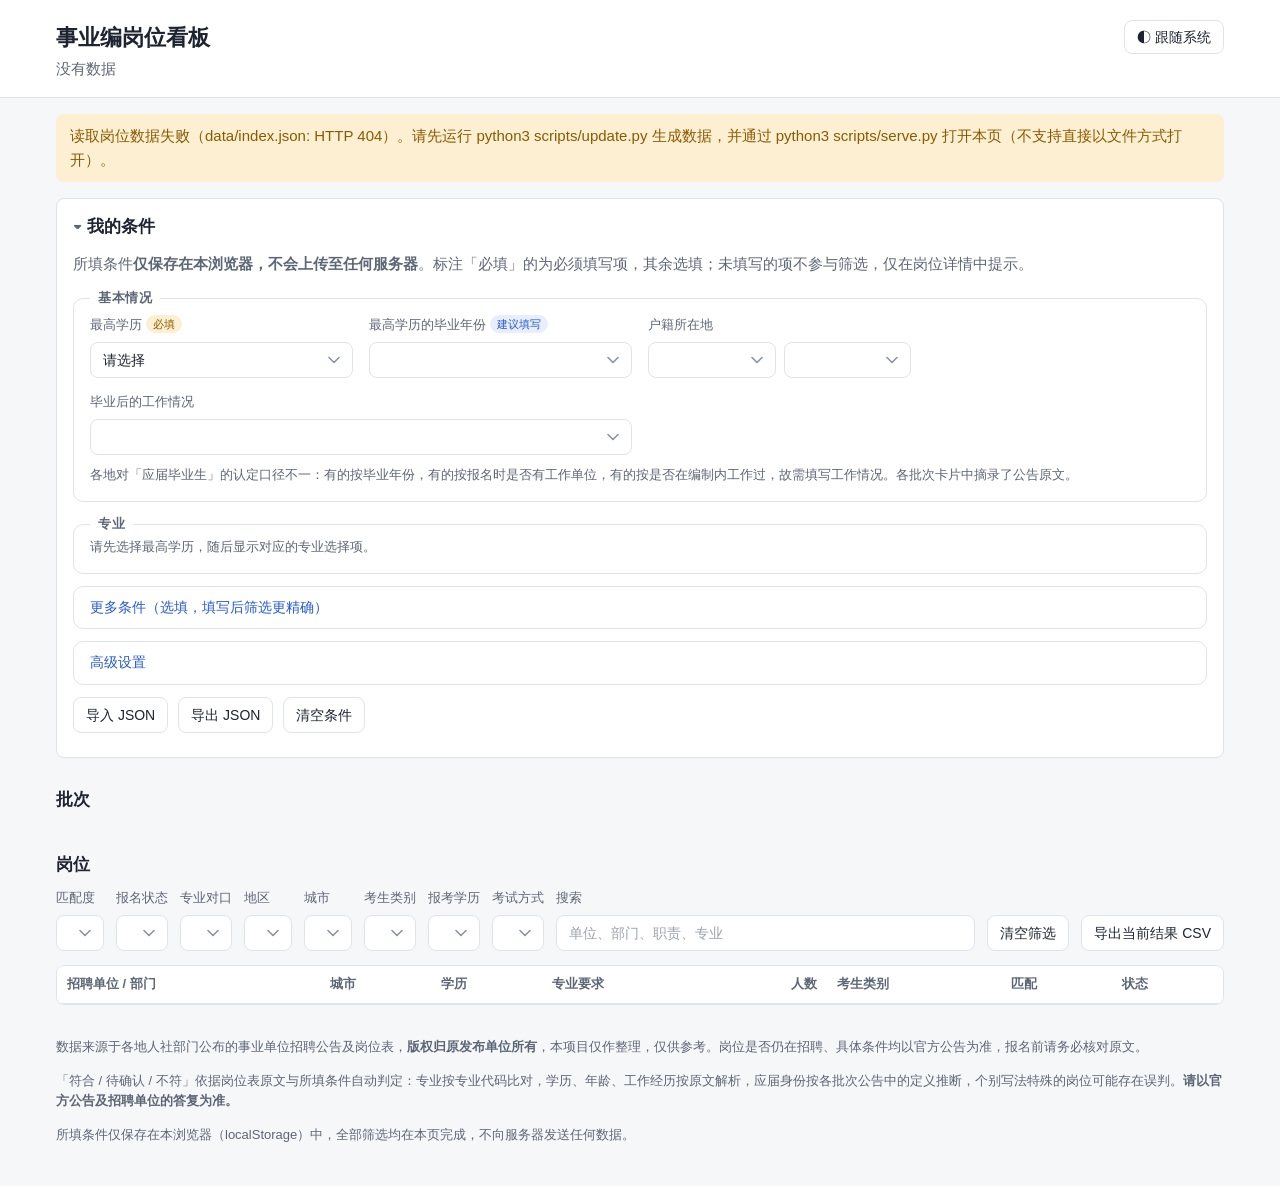
==== site/index.html @ 78e567bd "事业编岗位看板：首次提交 汇总各地人社部门公布的事业单位公开招聘岗位表（广东、深圳、浙江省属、上海、江苏省属）， 在浏览器里按访问者填写的个人条件筛选，条件仅保存在本地（localStorage）。 " ====
<!doctype html>
<html lang="zh-CN">
<head>
<meta charset="utf-8">
<meta name="viewport" content="width=device-width, initial-scale=1">
<title>事业编岗位看板</title>
<meta name="description" content="汇总各地人社部门公布的事业单位公开招聘岗位，按个人条件筛选可报考的岗位。个人条件仅保存在本浏览器。">
<link rel="icon" href="data:image/svg+xml,%3Csvg xmlns='http://www.w3.org/2000/svg' viewBox='0 0 32 32'%3E%3Crect width='32' height='32' rx='7' fill='%232459d3'/%3E%3Cpath d='M9 17l5 5 9-11' fill='none' stroke='%23fff' stroke-width='3.4' stroke-linecap='round' stroke-linejoin='round'/%3E%3C/svg%3E">
<link rel="stylesheet" href="assets/style.css">
<script>
// 在页面绘制前就应用保存的主题，避免先闪一下浅色。localStorage 可能不可用（隐私模式等），读不到就跟随系统。
try { var t = localStorage.getItem("theme"); if (t === "light" || t === "dark") document.documentElement.dataset.theme = t; } catch (e) {}
</script>
</head>
<body>
<header class="top">
  <div class="wrap top-row">
    <div>
      <h1>事业编岗位看板</h1>
      <p class="sub" id="generated">加载中…</p>
    </div>
    <button type="button" id="theme" class="theme-btn" title="切换外观：跟随系统 / 浅色 / 深色"></button>
  </div>
</header>

<main class="wrap">
  <noscript><p class="banner">需要启用 JavaScript 才能显示看板。</p></noscript>
  <p class="banner" id="error" hidden></p>

  <section id="profileSec" class="panel">
    <details id="profileDetails" open>
      <summary><h2>我的条件</h2><span class="muted" id="profileStatus"></span></summary>
      <p class="muted">所填条件<b>仅保存在本浏览器，不会上传至任何服务器</b>。标注「必填」的为必须填写项，其余选填；未填写的项不参与筛选，仅在岗位详情中提示。</p>
      <form id="profileForm" onsubmit="return false" autocomplete="off">
        <fieldset>
          <legend>基本情况</legend>
          <label><span class="lab">最高学历<span class="req">必填</span></span><select id="pEdu">
            <option value="">请选择</option><option>大专</option><option>本科</option><option>硕士</option><option>博士</option></select></label>
          <label><span class="lab">最高学历的毕业年份<span class="req rec">建议填写</span></span><select id="pGradYear"></select></label>
          <label>户籍所在地<span class="pair"><select id="pProv" aria-label="户籍所在省"></select><select id="pCity" aria-label="户籍所在市"></select></span></label>
          <label class="span2">毕业后的工作情况<select id="pWork"></select></label>
          <label id="pWorkMonthsBox" hidden>累计工作时长（月）<input id="pWorkMonths" type="number" min="0" max="600" placeholder="如 3"></label>
          <p class="hint">各地对「应届毕业生」的认定口径不一：有的按毕业年份，有的按报名时是否有工作单位，有的按是否在编制内工作过，故需填写工作情况。各批次卡片中摘录了公告原文。</p>
        </fieldset>

        <fieldset>
          <legend>专业</legend>
          <p class="hint" id="majorNeedEdu">请先选择最高学历，随后显示对应的专业选择项。</p>
          <div class="field wide" id="gradBox" hidden><span class="lab">研究生专业（按学科专业目录选择）</span><div id="pGradPick"></div></div>
          <div class="field wide" id="bachBox" hidden><span class="lab" id="bachLab">本科专业</span><div id="pBachPick"></div></div>
          <div class="field wide" id="collBox" hidden><span class="lab">大专专业</span><div id="pCollPick"></div></div>
          <p class="hint" id="majorHint" hidden>可输入专业名称或代码检索，也可按学科门类浏览；选中后以标签显示，支持多选（如学术学位与专业学位并选，或双学位）。</p>
        </fieldset>

        <details class="more">
          <summary>更多条件（选填，填写后筛选更精确）</summary>
          <fieldset>
            <legend>个人情况</legend>
            <label>年龄（周岁）<select id="pAge"></select></label>
            <label>性别<select id="pGender"><option value="">不填</option><option>男</option><option>女</option></select></label>
            <label>政治面貌<select id="pPol"><option value="">不填</option><option>群众</option><option>共青团员</option><option>中共党员</option></select></label>
            <label>大学英语<select id="pEnglish"><option value="">不填</option><option value="CET4">已通过四级</option><option value="CET6">已通过六级</option></select></label>
            <div class="field wide"><span class="lab">已取得的资格证书</span><div id="pCertPick"></div></div>
            <div class="field wide"><span class="lab">持有有效居住证的城市（上海等地对外省市户籍有居住证要求）</span><div id="pResPick"></div></div>
          </fieldset>
        </details>

        <details class="more">
          <summary>高级设置</summary>
          <fieldset>
            <legend>应届身份认定</legend>
            <label>认定方式<select id="pFresh">
              <option value="auto">按各批次公告规则自动推断（推荐）</option><option value="yes">一律按应届</option>
              <option value="no">一律按往届</option><option value="maybe">一律待定（限应届岗位均列入待确认）</option></select></label>
            <label class="check"><input id="pSpecial" type="checkbox"> 保留专项招聘岗位</label>
            <p class="hint">专项招聘指面向退役军人、基层服务项目人员、残疾人等特定群体的岗位，一般无需勾选。</p>
          </fieldset>
          <fieldset id="termsSet">
            <legend>专业匹配词（选择专业时自动生成）</legend>
            <p class="hint">部分岗位表（如上海、江苏）仅有专业文字、无专业代码：出现<b>对口关键词</b>视为对口，出现<b>相关词</b>列入待确认。更换专业后将重新生成；此处手动修改的内容仅在不更换专业时保留。</p>
            <label data-lv="graduate">研究生：对口关键词<input id="pGradKw"></label>
            <label data-lv="graduate">研究生：相关词<input id="pGradRel"></label>
            <label data-lv="bachelor">本科：对口关键词<input id="pBachKw"></label>
            <label data-lv="bachelor">本科：相关词<input id="pBachRel"></label>
          </fieldset>
        </details>

        <div class="profile-actions">
          <button type="button" id="pImport">导入 JSON</button>
          <button type="button" id="pExport">导出 JSON</button>
          <button type="button" id="pLocal" hidden>载入本机 profile.json</button>
          <button type="button" id="pClear">清空条件</button>
          <input id="pFile" type="file" accept="application/json,.json" hidden>
        </div>
      </form>
    </details>
  </section>

  <section id="filterInfo" class="panel" hidden>
    <h2>筛选情况</h2>
    <p id="filterText"></p>
    <p class="muted" id="filterUnset"></p>
    <p class="muted" id="filteredOut"></p>
  </section>

  <p class="banner" id="staleBanner" hidden></p>

  <section id="calendarSec" hidden>
    <h2>下一批什么时候开</h2>
    <p class="muted">按各批次上一年度的报名时间顺延一年推算，<b>仅为推测</b>：多数地区每年固定时段集中招聘，但具体日期乃至是否招聘，均以官方公告为准。</p>
    <ul class="calendar" id="calendar"></ul>
  </section>

  <section>
    <h2>批次</h2>
    <div class="batches" id="batches"></div>
  </section>

  <section>
    <h2>岗位 <span class="count" id="count"></span></h2>
    <form class="filters" id="filters" onsubmit="return false">
      <label>匹配度<select id="fMatch"></select></label>
      <label>报名状态<select id="fStatus"></select></label>
      <label>专业对口<select id="fMajor"></select></label>
      <label>地区<select id="fRegion"></select></label>
      <label>城市<select id="fCity"></select></label>
      <label>考生类别<select id="fFresh"></select></label>
      <label>报考学历<select id="fLower"></select></label>
      <label>考试方式<select id="fExam"></select></label>
      <label class="grow">搜索<input id="fQuery" type="search" placeholder="单位、部门、职责、专业"></label>
      <button type="button" id="reset">清空筛选</button>
      <button type="button" id="exportCsv">导出当前结果 CSV</button>
    </form>
    <div class="table-wrap">
      <table>
        <thead><tr>
          <th>招聘单位 / 部门</th><th>城市</th><th>学历</th><th>专业要求</th><th class="num">人数</th>
          <th>考生类别</th><th>匹配</th><th>状态</th>
        </tr></thead>
        <tbody id="rows"></tbody>
      </table>
    </div>
    <p class="empty" id="empty" hidden>没有符合当前筛选的岗位。</p>
    <nav class="pager" id="pager" aria-label="岗位分页" hidden></nav>
  </section>

  <footer class="foot">
    <p>数据来源于各地人社部门公布的事业单位招聘公告及岗位表，<b>版权归原发布单位所有</b>，本项目仅作整理，仅供参考。岗位是否仍在招聘、具体条件均以官方公告为准，报名前请务必核对原文。</p>
    <p>「符合 / 待确认 / 不符」依据岗位表原文与所填条件自动判定：专业按专业代码比对，学历、年龄、工作经历按原文解析，应届身份按各批次公告中的定义推断，个别写法特殊的岗位可能存在误判。<b>请以官方公告及招聘单位的答复为准。</b></p>
    <p>所填条件仅保存在本浏览器（localStorage）中，全部筛选均在本页完成，不向服务器发送任何数据。</p>
  </footer>
</main>

<dialog id="detail">
  <article>
    <header><h3 id="dTitle"></h3><button type="button" id="dClose" aria-label="关闭">×</button></header>
    <div id="dBody"></div>
  </article>
</dialog>

<script src="assets/match.js"></script>
<script src="assets/options.js"></script>
<script src="assets/picker.js"></script>
<script src="assets/app.js"></script>
</body>
</html>
---- site/assets/style.css ----
:root {
  --bg: #f6f7f9; --surface: #fff; --text: #1d2330; --muted: #5d6676; --line: #dfe3ea;
  --accent: #2459d3; --accent-bg: #e8eefc; --field: #fff; --ring: rgba(36, 89, 211, .20);
  --ok: #17713b; --ok-bg: #e2f4e8; --warn: #8a5a00; --warn-bg: #fdf0d2; --off: #5d6676; --off-bg: #eceef2;
  --radius: 8px;
}
:root { color-scheme: light dark; }                 /* 跟随系统时，表单控件、滚动条也跟着变 */
:root[data-theme="light"] { color-scheme: light; }
:root[data-theme="dark"] { color-scheme: dark; }
/* 深色色板写两遍：一遍给「跟随系统且系统是深色」，一遍给「手动选了深色」。改颜色要两处一起改 */
@media (prefers-color-scheme: dark) {
  :root:not([data-theme="light"]) {
    --bg: #12151b; --surface: #1b2029; --text: #e6e9ef; --muted: #98a1b1; --line: #2c3340;
    --accent: #7ea2f7; --accent-bg: #1f2c4d; --field: #232a36; --ring: rgba(126, 162, 247, .32);
    --ok: #6fd391; --ok-bg: #173324; --warn: #f0c36a; --warn-bg: #3a2e12; --off: #98a1b1; --off-bg: #262c37;
  }
}
:root[data-theme="dark"] {
  --bg: #12151b; --surface: #1b2029; --text: #e6e9ef; --muted: #98a1b1; --line: #2c3340;
  --accent: #7ea2f7; --accent-bg: #1f2c4d; --field: #232a36; --ring: rgba(126, 162, 247, .32);
  --ok: #6fd391; --ok-bg: #173324; --warn: #f0c36a; --warn-bg: #3a2e12; --off: #98a1b1; --off-bg: #262c37;
}
* { box-sizing: border-box; }
body { margin: 0; background: var(--bg); color: var(--text); font: 15px/1.6 -apple-system, "PingFang SC", "Microsoft YaHei", sans-serif; }
.wrap { max-width: 1200px; margin: 0 auto; padding: 0 16px; }
.top { background: var(--surface); border-bottom: 1px solid var(--line); padding: 20px 0 14px; }
.top-row { display: flex; justify-content: space-between; align-items: start; gap: 12px; }
.theme-btn { white-space: nowrap; }
h1 { margin: 0; font-size: 22px; }
h2 { margin: 28px 0 10px; font-size: 17px; }
.sub, .muted { color: var(--muted); margin: 2px 0; }
.count { color: var(--muted); font-weight: 400; font-size: 14px; }
.panel { background: var(--surface); border: 1px solid var(--line); border-radius: var(--radius); padding: 4px 16px 12px; margin-top: 16px; }
.panel h2 { margin-top: 10px; }
.banner { background: var(--warn-bg); color: var(--warn); border-radius: var(--radius); padding: 10px 14px; margin: 16px 0 0; }

.calendar { list-style: none; margin: 8px 0 0; padding: 0; display: grid; gap: 8px; }
.calendar li { background: var(--surface); border: 1px solid var(--line); border-radius: var(--radius); padding: 10px 14px;
  display: flex; flex-wrap: wrap; gap: 4px 14px; align-items: baseline; }
.calendar .when { font-weight: 600; min-width: 11em; }
.calendar .days { color: var(--muted); font-size: 13px; }
.batches { display: grid; grid-template-columns: repeat(auto-fill, minmax(320px, 1fr)); gap: 12px; }
.batch { background: var(--surface); border: 1px solid var(--line); border-radius: var(--radius); padding: 12px 14px; }
.batch.active { border-color: var(--accent); box-shadow: 0 0 0 1px var(--accent); }
.batch h3 { margin: 0 0 4px; font-size: 15px; }
.batch .meta { color: var(--muted); font-size: 13px; margin: 2px 0; }
.batch .links { margin-top: 8px; display: flex; gap: 14px; flex-wrap: wrap; font-size: 13px; }
.batch details { margin-top: 8px; font-size: 13px; }
.batch summary { cursor: pointer; color: var(--accent); }
.batch details p { margin: 6px 0 0; color: var(--muted); }
a, .linkbtn { color: var(--accent); }
.linkbtn { background: none; border: 0; padding: 0; font: inherit; cursor: pointer; text-decoration: underline; }

.badge { display: inline-block; padding: 0 8px; border-radius: 999px; font-size: 12px; line-height: 20px; white-space: nowrap; }
.b-ok, .b-open { background: var(--ok-bg); color: var(--ok); }
.b-check, .b-upcoming, .b-rolling { background: var(--warn-bg); color: var(--warn); }
.b-closed, .b-no { background: var(--off-bg); color: var(--off); }

.filters { display: flex; flex-wrap: wrap; gap: 12px; align-items: end; margin-bottom: 14px; }
.filters label { display: flex; flex-direction: column; font-size: 13px; font-weight: 500; color: var(--muted); gap: 6px; }
.filters .grow { flex: 1 1 200px; }
/* 表单控件：文本框、数字框、搜索框、下拉框、按钮统一高度、圆角、边框和聚焦效果 */
select, input:not([type=checkbox]):not([type=file]), button {
  font: inherit; font-size: 14px; font-weight: 400; color: var(--text); background: var(--field); box-sizing: border-box;
  height: 36px; padding: 0 12px; border: 1px solid var(--line); border-radius: 8px;
  transition: border-color .12s, box-shadow .12s; }
input::placeholder { color: var(--muted); opacity: .6; }
select { appearance: none; -webkit-appearance: none; padding-right: 34px; cursor: pointer;
  background-image: url("data:image/svg+xml,%3Csvg xmlns='http://www.w3.org/2000/svg' width='12' height='8' viewBox='0 0 12 8'%3E%3Cpath d='M1 1.5l5 5 5-5' fill='none' stroke='%238a93a3' stroke-width='1.6' stroke-linecap='round' stroke-linejoin='round'/%3E%3C/svg%3E");
  background-repeat: no-repeat; background-position: right 12px center; }
input[type=number] { appearance: textfield; -moz-appearance: textfield; }
input[type=number]::-webkit-inner-spin-button, input[type=number]::-webkit-outer-spin-button { -webkit-appearance: none; margin: 0; }
input:not([type=checkbox]):hover, select:hover { border-color: color-mix(in srgb, var(--accent) 45%, var(--line)); }
select:focus, input:focus { outline: none; border-color: var(--accent); box-shadow: 0 0 0 3px var(--ring); }
button { cursor: pointer; font-weight: 500; }
button:hover { border-color: var(--accent); color: var(--accent); }
.linkbtn, #dClose { height: auto; }
.theme-btn { height: 34px; }
input[type=checkbox] { accent-color: var(--accent); width: 16px; height: 16px; margin: 0; flex: none; cursor: pointer; }
:focus-visible { outline: 2px solid var(--accent); outline-offset: 1px; }

.table-wrap { overflow-x: auto; background: var(--surface); border: 1px solid var(--line); border-radius: var(--radius); }
table { border-collapse: collapse; width: 100%; font-size: 14px; }
th, td { padding: 8px 10px; text-align: left; vertical-align: top; border-bottom: 1px solid var(--line); }
th { position: sticky; top: 0; background: var(--surface); font-weight: 600; font-size: 13px; color: var(--muted); white-space: nowrap; }
td.num, th.num { text-align: right; }
td:nth-child(2), td:nth-child(3), td:nth-child(6), td:nth-child(7), td:nth-child(8) { white-space: nowrap; }
tbody tr { cursor: pointer; }
tbody tr:hover { background: var(--accent-bg); }
tbody tr:focus-visible { outline-offset: -2px; }
td .unit { font-weight: 600; }
td .dept, td .major { color: var(--muted); font-size: 13px; }
td.major-cell { max-width: 320px; }
.empty { text-align: center; color: var(--muted); padding: 24px 0; }

dialog { border: 1px solid var(--line); border-radius: 12px; padding: 0; width: min(760px, calc(100vw - 24px)); max-height: 86vh;
  background: var(--surface); color: var(--text); }
dialog::backdrop { background: rgba(0, 0, 0, .45); }
dialog article > header { display: flex; justify-content: space-between; align-items: start; gap: 12px; padding: 14px 18px 8px; position: sticky; top: 0; background: var(--surface); }
dialog h3 { margin: 0; font-size: 17px; }
#dClose { font-size: 20px; line-height: 1; padding: 2px 9px; }
#dBody { padding: 0 18px 18px; }
dl { display: grid; grid-template-columns: 110px 1fr; gap: 6px 12px; margin: 10px 0; }
dt { color: var(--muted); }
dd { margin: 0; white-space: pre-wrap; overflow-wrap: anywhere; }
.note { border-radius: var(--radius); padding: 8px 12px; margin: 8px 0; font-size: 14px; }
.note ul { margin: 4px 0 0; padding-left: 20px; }
.note-check { background: var(--warn-bg); color: var(--warn); }
.note-info { background: var(--accent-bg); }

.foot { color: var(--muted); font-size: 13px; margin: 32px 0 40px; }
@media (max-width: 600px) { dl { grid-template-columns: 1fr; } dt { margin-top: 6px; } }

/* ---- 我的条件 ---- */
#profileSec summary { cursor: pointer; display: flex; flex-wrap: wrap; align-items: baseline; gap: 4px 14px; list-style: none; }
#profileSec summary::-webkit-details-marker { display: none; }
#profileSec summary h2 { display: inline; margin: 10px 0; }
#profileSec summary h2::before { content: "▸ "; color: var(--muted); }
#profileSec details[open] > summary h2::before { content: "▾ "; }
#profileForm fieldset { border: 1px solid var(--line); border-radius: 10px; margin: 12px 0; padding: 6px 16px 16px;
  display: grid; grid-template-columns: repeat(auto-fill, minmax(240px, 1fr)); gap: 14px 16px; align-items: end; }
#profileForm legend { font-size: 13px; font-weight: 600; color: var(--muted); padding: 0 8px; letter-spacing: .04em; }
#profileForm label, #profileForm .field { display: flex; flex-direction: column; gap: 6px; font-size: 13px; font-weight: 500; color: var(--muted); }
#profileForm label.check { flex-direction: row; align-items: center; gap: 10px; min-height: 36px; padding: 6px 12px; line-height: 1.35;
  border: 1px solid var(--line); border-radius: 8px; background: var(--field); font-size: 14px; font-weight: 400; color: var(--text); cursor: pointer;
  transition: border-color .12s; }
#profileForm label.check:hover { border-color: color-mix(in srgb, var(--accent) 45%, var(--line)); }
#profileForm label.check:has(input:checked) { border-color: var(--accent); background: var(--accent-bg); }
#profileForm fieldset > p { grid-column: 1 / -1; margin: 0; }
#profileForm .hint { grid-column: 1 / -1; margin: -4px 0 0; font-size: 12.5px; color: var(--muted); }
#profileForm input:not([type=checkbox]), #profileForm select { width: 100%; }
.profile-actions { display: flex; flex-wrap: wrap; gap: 10px; margin: 10px 0 12px; }
.note-no { background: var(--off-bg); color: var(--text); }

[hidden] { display: none !important; }
#profileForm .span2 { grid-column: span 2; }
@media (max-width: 760px) { #profileForm .span2 { grid-column: auto; } }
.req { font-size: 11px; font-weight: 500; color: var(--warn); background: var(--warn-bg); border-radius: 999px; padding: 0 7px; margin-left: 4px; line-height: 18px; display: inline-block; vertical-align: 1px; }
#profileForm .pair { display: grid; grid-template-columns: 1fr 1fr; gap: 8px; }
#profileForm .wide { grid-column: 1 / -1; }
#profileForm select:disabled { opacity: .55; cursor: not-allowed; }
#profileForm details.more { border: 1px solid var(--line); border-radius: 10px; margin: 12px 0; padding: 0 16px; }
#profileForm details.more > summary { cursor: pointer; padding: 10px 0; color: var(--accent); font-size: 13.5px; font-weight: 500; }
#profileForm details.more[open] > summary { border-bottom: 1px solid var(--line); margin-bottom: 4px; }
#profileForm details.more fieldset { border: 0; padding: 8px 0 14px; margin: 0; text-align: left; }
#profileForm details.more label, #profileForm details.more .field { text-align: left; }
#profileForm details.more fieldset + fieldset { border-top: 1px dashed var(--line); border-radius: 0; }
#profileForm details.more legend { padding: 0; }

/* 选择控件（专业 / 城市 / 证书）：选中的项是标签，点开是可搜索、可按分类浏览的列表 */
.picker { position: relative; }
.pk-box { display: flex; flex-wrap: wrap; gap: 6px; align-items: center; min-height: 36px; padding: 3px 6px 3px 8px; cursor: text;
  background: var(--field); border: 1px solid var(--line); border-radius: 8px; transition: border-color .12s, box-shadow .12s; }
.pk-box:hover { border-color: color-mix(in srgb, var(--accent) 45%, var(--line)); }
.pk-box:focus-within { border-color: var(--accent); box-shadow: 0 0 0 3px var(--ring); }
.pk-chips { display: contents; }
.chip { display: inline-flex; align-items: center; max-width: 100%; padding: 0 2px 0 9px; border-radius: 6px; background: var(--accent-bg); color: var(--accent);
  font-size: 13.5px; font-weight: 500; line-height: 24px; }
.chip.custom { background: transparent; border: 1px dashed var(--accent); line-height: 22px; }
.pk-box .chip button.chip-x { height: 22px; width: 22px; padding: 0; margin-left: 2px; border: 0; border-radius: 5px; background: none; color: inherit;
  font-size: 16px; font-weight: 400; line-height: 1; opacity: .7; }
.pk-box .chip button.chip-x:hover { opacity: 1; background: color-mix(in srgb, var(--accent) 18%, transparent); color: inherit; }
#profileForm .pk-box input.pk-input:not([type=checkbox]) { flex: 1 1 150px; width: auto; min-width: 120px; height: 28px; padding: 0 4px; border: 0; border-radius: 0; background: transparent; box-shadow: none; }
.pk-list { position: absolute; z-index: 30; left: 0; right: 0; top: calc(100% + 4px); max-height: 340px; overflow-y: auto; padding: 4px;
  background: var(--surface); border: 1px solid var(--line); border-radius: 10px; box-shadow: 0 10px 28px rgba(0, 0, 0, .16); }
.opt { display: flex; align-items: baseline; gap: 8px; padding: 7px 10px; border-radius: 6px; cursor: pointer; font-size: 14px; font-weight: 400; color: var(--text); }
.opt:hover, .opt.active { background: var(--accent-bg); }
.o-name { font-weight: 500; }
.o-code { font-size: 12px; color: var(--muted); font-variant-numeric: tabular-nums; }
.o-sub { margin-left: auto; font-size: 12px; color: var(--muted); text-align: right; }
.o-on { font-size: 12px; color: var(--accent); }
.opt.on .o-name { color: var(--accent); }
.opt.back .o-name, .opt.add .o-name { color: var(--accent); }
.pk-head { padding: 6px 10px; font-size: 12px; color: var(--muted); }
.pk-sub { padding: 8px 10px 2px; font-size: 12px; font-weight: 600; color: var(--muted); letter-spacing: .04em; }
.pk-grid { display: grid; grid-template-columns: repeat(auto-fill, minmax(124px, 1fr)); gap: 6px; padding: 2px; }
.opt.tile { flex-direction: column; align-items: flex-start; gap: 2px; border: 1px solid var(--line); background: var(--field); }
.opt.tile .o-sub { margin-left: 0; }
.opt.tile:hover, .opt.tile.active { border-color: var(--accent); background: var(--accent-bg); }
.req.rec { color: var(--accent); background: var(--accent-bg); }
.pk-pager { position: sticky; bottom: -4px; display: flex; flex-wrap: wrap; align-items: center; gap: 4px; margin: 6px -4px -4px; padding: 8px 10px;
  background: var(--surface); border-top: 1px solid var(--line); font-size: 13px; }
.pk-pager .pg { min-width: 28px; padding: 3px 8px; border-radius: 6px; text-align: center; cursor: pointer; color: var(--text); user-select: none; }
.pk-pager .pg:hover { background: var(--accent-bg); }
.pk-pager .pg.cur { background: var(--accent); color: #fff; cursor: default; font-weight: 600; }
.pk-pager .pg.off { color: var(--muted); opacity: .45; cursor: default; }
.pk-pager .pg.off:hover { background: none; }
.pk-pager .pg.gap { cursor: default; color: var(--muted); min-width: 0; padding: 3px 2px; }
.pk-pager .pg.gap:hover { background: none; }
.pk-pager .pg-total { margin-left: auto; color: var(--muted); font-size: 12px; }

/* 岗位表分页 */
.pager { display: flex; flex-wrap: wrap; justify-content: center; align-items: center; gap: 6px; margin: 16px 0 0; }
.pager button.pg { height: 34px; min-width: 34px; padding: 0 10px; font-weight: 400; }
.pager button.pg.cur { background: var(--accent); border-color: var(--accent); color: #fff; font-weight: 600; cursor: default; }
.pager button.pg:disabled { opacity: .45; cursor: default; border-color: var(--line); color: var(--muted); }
.pager .pg-gap { color: var(--muted); padding: 0 2px; }
.pager .pg-info { flex-basis: 100%; text-align: center; color: var(--muted); font-size: 13px; }
@media (min-width: 900px) { .pager .pg-info { flex-basis: auto; margin-left: 12px; } }
.table-wrap { scroll-margin-top: 12px; }
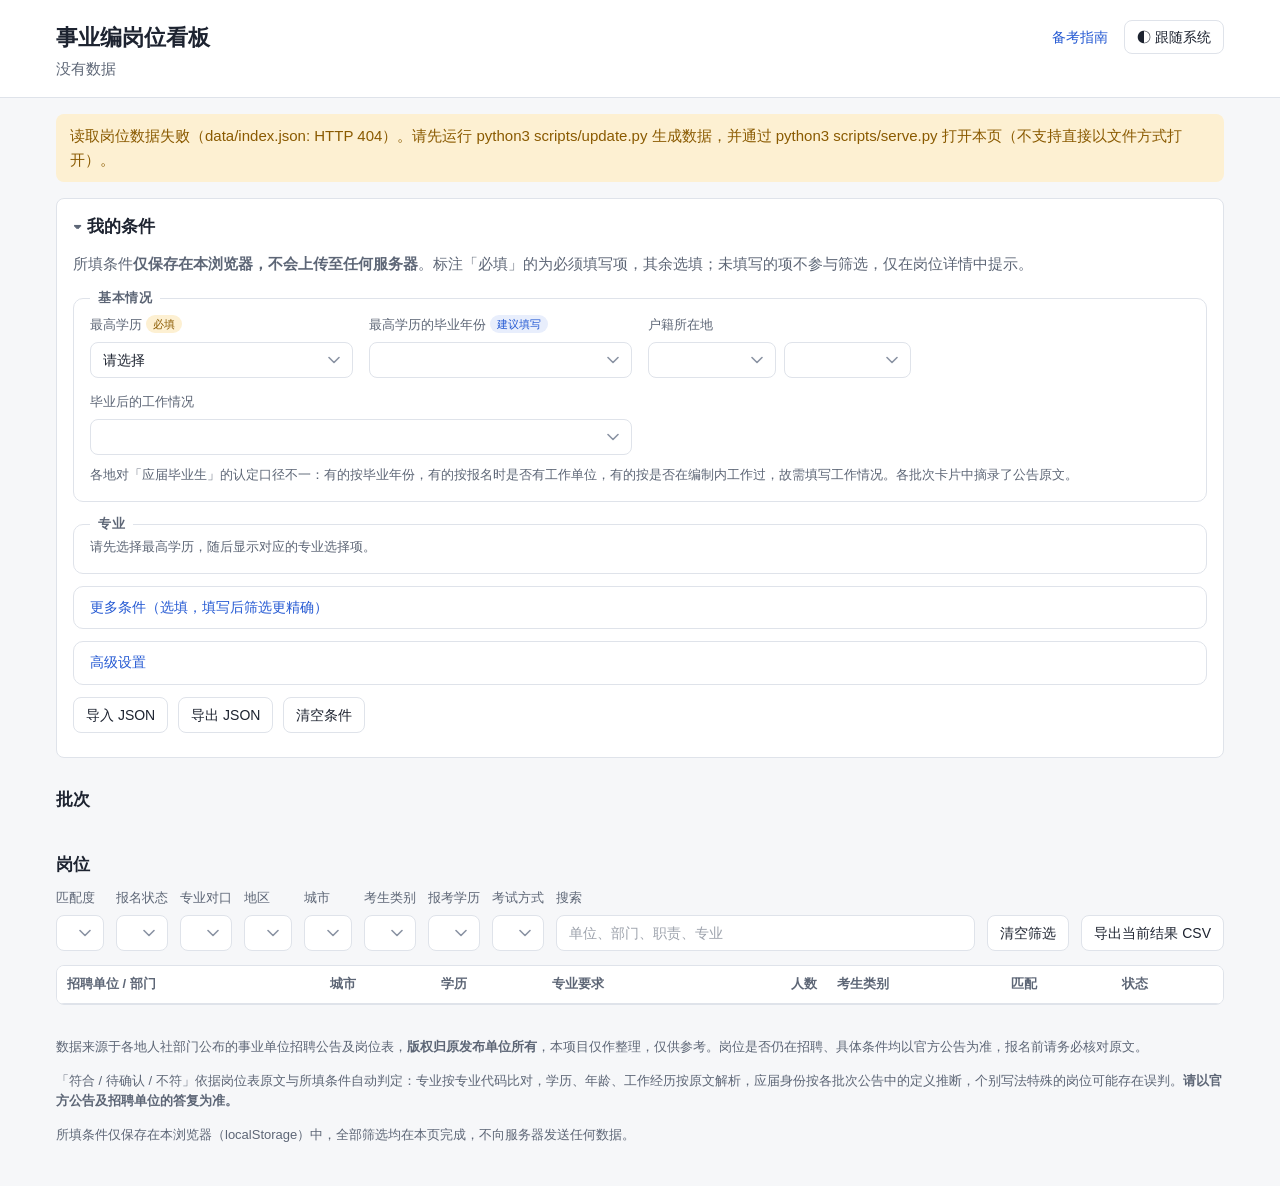
==== commit b5dfb877: "新增备考指南和各批次「考试与成绩」摘要 - 每个批次新增 exam_info：笔试科目与时间、入围面试、面试、总成绩计算、   体检至聘用、需留意事项，只依据官方公告和考试大纲原文，附来源与核对日期 " ====
--- a/site/index.html
+++ b/site/index.html
@@ -19,7 +19,10 @@
       <h1>事业编岗位看板</h1>
       <p class="sub" id="generated">加载中…</p>
     </div>
-    <button type="button" id="theme" class="theme-btn" title="切换外观：跟随系统 / 浅色 / 深色"></button>
+    <div class="top-actions">
+      <a class="navlink" href="prep.html">备考指南</a>
+      <button type="button" id="theme" class="theme-btn" title="切换外观：跟随系统 / 浅色 / 深色"></button>
+    </div>
   </div>
 </header>
 
@@ -160,6 +163,7 @@
 
 <script src="assets/match.js"></script>
 <script src="assets/options.js"></script>
+<script src="assets/exam.js"></script>
 <script src="assets/picker.js"></script>
 <script src="assets/app.js"></script>
 </body>
--- a/site/assets/style.css
+++ b/site/assets/style.css
@@ -198,3 +198,47 @@
 .pager .pg-info { flex-basis: 100%; text-align: center; color: var(--muted); font-size: 13px; }
 @media (min-width: 900px) { .pager .pg-info { flex-basis: auto; margin-left: 12px; } }
 .table-wrap { scroll-margin-top: 12px; }
+
+/* 页头导航 */
+.top-actions { display: flex; align-items: center; gap: 14px; }
+.navlink { font-size: 14px; font-weight: 500; text-decoration: none; white-space: nowrap; padding: 6px 2px; }
+.navlink:hover { text-decoration: underline; }
+
+/* 考试与成绩摘要（批次卡片和备考指南共用） */
+.exam dl { display: grid; grid-template-columns: 6em 1fr; gap: 6px 12px; margin: 8px 0; font-size: 13px; }
+.exam dt { color: var(--muted); }
+.exam dd { margin: 0; white-space: normal; }
+.exam-syllabus { margin-top: 6px; padding: 8px 12px; border-radius: var(--radius); background: var(--accent-bg); font-size: 13px; }
+.exam-syllabus p { margin: 0 0 2px; font-weight: 600; }
+.exam-syllabus ul { margin: 0; padding-left: 18px; }
+.exam-syllabus li { margin: 3px 0; }
+.exam-notes { margin-top: 6px; padding: 8px 12px; border-radius: var(--radius); background: var(--warn-bg); color: var(--warn); font-size: 13px; }
+.exam-notes p { margin: 0 0 2px; font-weight: 600; }
+.exam-notes ul { margin: 0; padding-left: 18px; }
+.exam-src { color: var(--muted); font-size: 12.5px; margin: 8px 0 0; }
+.batch .exam-more { margin: 8px 0 0; font-size: 13px; }
+@media (max-width: 600px) { .exam dl { grid-template-columns: 1fr; } .exam dt { margin-top: 4px; } }
+
+/* 备考指南 */
+.prose > * { max-width: 860px; }
+.prose h2 { margin-top: 36px; }
+.prose h3 { margin: 22px 0 6px; font-size: 15px; }
+.prose p, .prose li { margin: 6px 0; }
+.prose ol, .prose ul { padding-left: 22px; }
+.prose .callout { background: var(--accent-bg); border-radius: var(--radius); padding: 10px 14px; margin: 14px 0; font-size: 14px; }
+.prose .callout.warn { background: var(--warn-bg); color: var(--warn); }
+.steps { counter-reset: step; list-style: none; padding: 0 !important; display: grid; gap: 8px; }
+.steps li { counter-increment: step; display: grid; grid-template-columns: 28px 1fr; gap: 10px; align-items: start; background: var(--surface); border: 1px solid var(--line); border-radius: var(--radius); padding: 10px 14px; margin: 0; }
+.steps li::before { content: counter(step); width: 24px; height: 24px; border-radius: 50%; background: var(--accent-bg); color: var(--accent); font-weight: 600; font-size: 13px; display: grid; place-items: center; }
+.steps b { display: block; }
+.exam-card { background: var(--surface); border: 1px solid var(--line); border-radius: var(--radius); padding: 12px 16px; margin: 12px 0; }
+.exam-card h3 { margin: 0 0 4px; font-size: 15px; }
+.plan { width: 100%; border-collapse: collapse; font-size: 14px; margin: 8px 0; }
+.plan th, .plan td { padding: 8px 10px; border-bottom: 1px solid var(--line); text-align: left; vertical-align: top; }
+.plan th { position: static; width: 9em; white-space: nowrap; }
+.checklist { list-style: none; padding: 0 !important; }
+.checklist li { padding-left: 26px; position: relative; }
+.checklist li::before { content: "☐"; position: absolute; left: 2px; color: var(--accent); }
+.sources li { overflow-wrap: anywhere; }
+.plan td { white-space: normal; }          /* 覆盖岗位表里 td:nth-child(2) 的不换行规则 */
+@media (max-width: 600px) { .plan th, .plan td { display: block; width: auto; border-bottom: 0; padding: 6px 4px 0; } .plan td { border-bottom: 1px solid var(--line); padding-bottom: 8px; } }
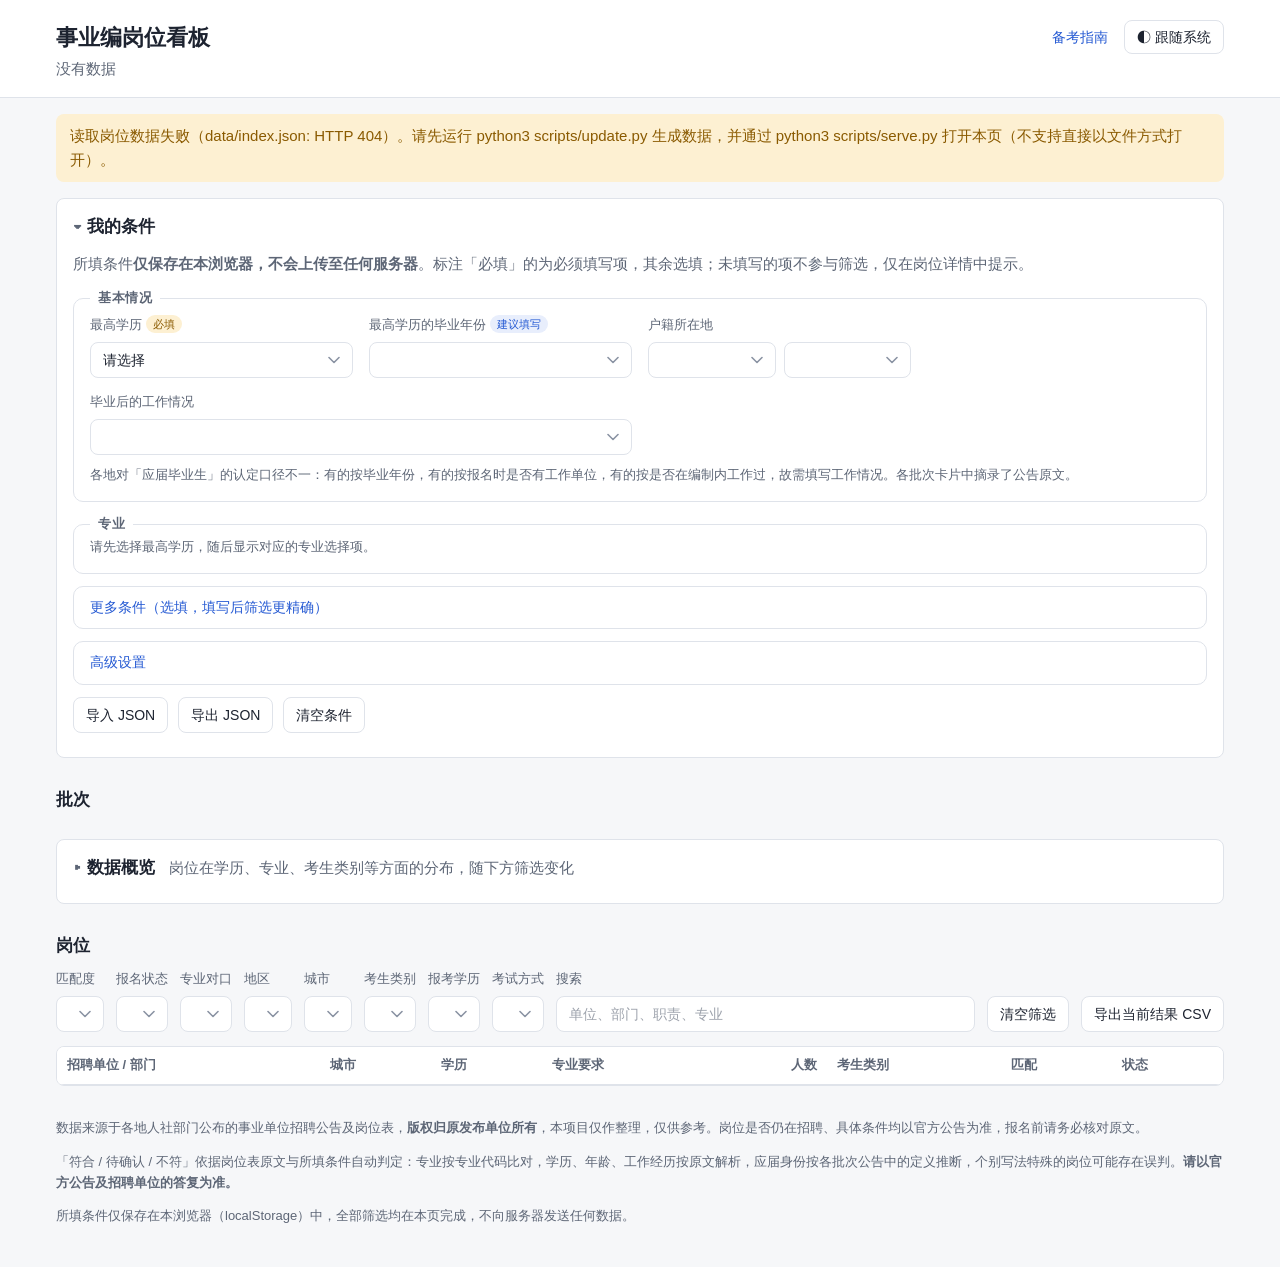
==== commit 73fd3c07: "新增数据概览；修正年龄缺省、党团员、证书说明等误判 - 新增「数据概览」：按地区、学历、专业、考生类别、工作经历、年龄上限统计，点击条形即设为筛选条件（assets/stats.js） - 江苏、南京" ====
--- a/site/index.html
+++ b/site/index.html
@@ -119,6 +119,21 @@
     <div class="batches" id="batches"></div>
   </section>
 
+  <section id="statsSec" class="panel">
+    <details id="statsDetails">
+      <summary><h2>数据概览</h2><span class="muted">岗位在学历、专业、考生类别等方面的分布，随下方筛选变化</span></summary>
+      <div class="stat-tiles" id="statTiles"></div>
+      <div class="stat-ctl">
+        <span class="muted">条形长度按</span>
+        <label><input type="radio" name="sMetric" value="jobs" checked>岗位数</label>
+        <label><input type="radio" name="sMetric" value="heads">招聘人数</label>
+        <span class="stat-chips" id="statChips"></span>
+      </div>
+      <div class="stat-grid" id="statGrid"></div>
+      <p class="muted stat-foot">点击任一条可只看这一类岗位，下方表格同步筛选；再点一次取消。每张图统计时不含它自己的筛选，方便在同一张图里比较各类。数据来自岗位表原文的自动解析，仅作整体参考；岗位表只有招聘人数，没有报名人数，不能据此判断竞争程度。</p>
+    </details>
+  </section>
+
   <section>
     <h2>岗位 <span class="count" id="count"></span></h2>
     <form class="filters" id="filters" onsubmit="return false">
@@ -164,6 +179,7 @@
 <script src="assets/match.js"></script>
 <script src="assets/options.js"></script>
 <script src="assets/exam.js"></script>
+<script src="assets/stats.js"></script>
 <script src="assets/picker.js"></script>
 <script src="assets/app.js"></script>
 </body>
--- a/site/assets/style.css
+++ b/site/assets/style.css
@@ -48,6 +48,11 @@
 .batch details { margin-top: 8px; font-size: 13px; }
 .batch summary { cursor: pointer; color: var(--accent); }
 .batch details p { margin: 6px 0 0; color: var(--muted); }
+.note-list { margin: 6px 0 0; padding-left: 18px; color: var(--muted); }
+.note-list li { margin: 4px 0; }
+.note-list ul { margin: 2px 0; padding-left: 16px; list-style: none; }
+.batch details p.note-src { font-size: 12.5px; }
+.note-list strong { color: var(--text, inherit); }
 a, .linkbtn { color: var(--accent); }
 .linkbtn { background: none; border: 0; padding: 0; font: inherit; cursor: pointer; text-decoration: underline; }
 
@@ -242,3 +247,31 @@
 .sources li { overflow-wrap: anywhere; }
 .plan td { white-space: normal; }          /* 覆盖岗位表里 td:nth-child(2) 的不换行规则 */
 @media (max-width: 600px) { .plan th, .plan td { display: block; width: auto; border-bottom: 0; padding: 6px 4px 0; } .plan td { border-bottom: 1px solid var(--line); padding-bottom: 8px; } }
+
+/* 数据概览 */
+#statsSec summary { cursor: pointer; display: flex; flex-wrap: wrap; align-items: baseline; gap: 4px 14px; list-style: none; }
+#statsSec summary::-webkit-details-marker { display: none; }
+#statsSec summary h2 { display: inline; margin: 10px 0; }
+#statsSec summary h2::before { content: "▸ "; color: var(--muted); }
+#statsSec details[open] > summary h2::before { content: "▾ "; }
+.stat-tiles { display: flex; flex-wrap: wrap; gap: 12px; margin: 6px 0 12px; }
+.tile { flex: 1 1 140px; background: var(--accent-bg); border-radius: var(--radius); padding: 8px 14px; }
+.tile-num { font-size: 22px; font-weight: 600; line-height: 1.3; }
+.tile-key { font-size: 12.5px; color: var(--muted); }
+.stat-ctl { display: flex; flex-wrap: wrap; align-items: center; gap: 6px 14px; font-size: 13px; margin-bottom: 10px; }
+.stat-ctl label { display: inline-flex; align-items: center; gap: 4px; cursor: pointer; }
+.stat-chips { display: inline-flex; flex-wrap: wrap; gap: 6px; }
+.stat-chip { background: var(--accent-bg); color: var(--accent); border: 1px solid var(--accent); border-radius: 999px; padding: 0 10px; font: inherit; font-size: 12.5px; line-height: 22px; cursor: pointer; }
+.stat-grid { display: grid; grid-template-columns: repeat(auto-fill, minmax(320px, 1fr)); gap: 12px; }
+.stat-card { border: 1px solid var(--line); border-radius: var(--radius); padding: 8px 14px 10px; }
+.stat-card h3 { margin: 4px 0 2px; font-size: 14.5px; }
+.stat-note { margin: 0 0 6px; font-size: 12px; }
+.bars { display: flex; flex-direction: column; gap: 2px; }
+.bar { display: grid; grid-template-columns: 8.5em 1fr 6.5em; align-items: center; gap: 8px; width: 100%; padding: 3px 4px; border: 1px solid transparent; border-radius: 6px; background: none; color: inherit; font: inherit; font-size: 13px; text-align: left; cursor: pointer; }
+.bar:hover { background: var(--accent-bg); }
+.bar.on { border-color: var(--accent); background: var(--accent-bg); }
+.bar-label { overflow: hidden; text-overflow: ellipsis; white-space: nowrap; }
+.bar-track { height: 10px; border-radius: 5px; background: var(--off-bg); overflow: hidden; }
+.bar-fill { display: block; height: 100%; min-width: 2px; background: var(--accent); border-radius: 5px; }
+.bar-num { text-align: right; font-variant-numeric: tabular-nums; color: var(--muted); white-space: nowrap; }
+.stat-foot { font-size: 12.5px; margin: 10px 0 0; }
